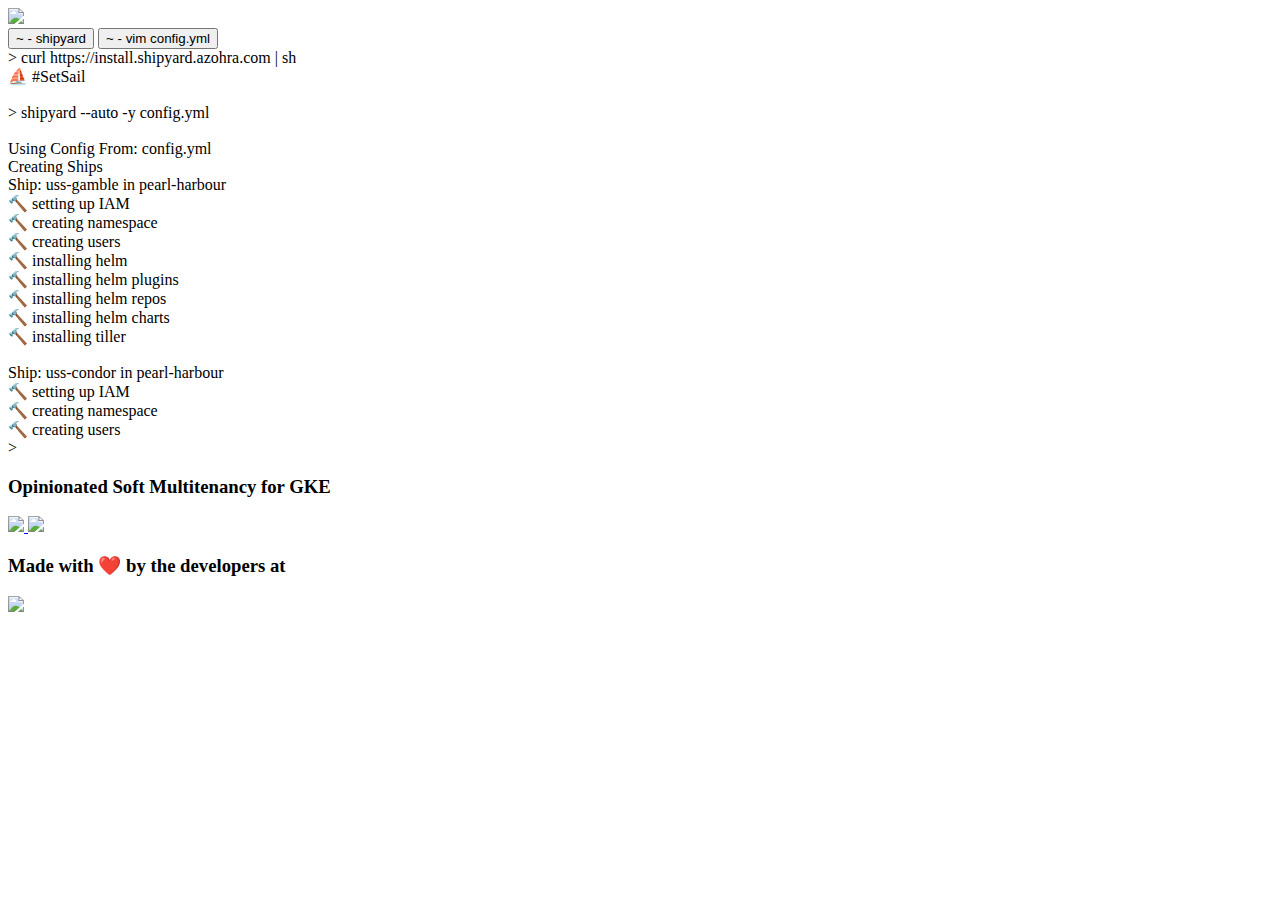
==== _static/_www/index.html @ 579c86fb "update favicon" ====
<!DOCTYPE html>
<html lang="en">

<head>
    <meta charset="UTF-8">
    <meta name="keywords" content="Shipyard, shipyard, Azohra, azohra">
    <meta name="author" content="Azohra">
    <link href="https://fonts.googleapis.com/css?family=Montserrat" rel="stylesheet">
    <link rel="stylesheet" href="css/style.css">
    <title>Shipyard</title>
</head>

<body>
    <!-- Site header, include logo and possibly some text -->
    <header>
        <div class="banner">
            <img class="block lead center" src="https://raw.githubusercontent.com/azohra/shipyard/master/_staic/img/logo-black.png">
        </div>
    </header>

    <!-- Terminal window -->
    <div class="container scale-up-center">
        <div class="bar">
            <div class="butt bg-red"></div>
            <div class="butt bg-yellow"></div>
            <div class="butt bg-green"></div>
        </div>
        <!-- Tab bar -->
        <div class="tab">
            <button id="initial" class="window-links" onclick="openTab(event, 'tab1')">~ - shipyard</button>
            <button class="window-links" onclick="openTab(event, 'tab2')">~ - vim config.yml</button>
        </div>

        <!-- Window that contains the script execution -->
        <div id="tab1" class="window">
            <div class="block center">
                <div class="console">
                    <span class="prompt">> </span>
                    <span class="command"> curl https://install.shipyard.azohra.com | sh</span><br>
                    <span class="prompt">⛵ #SetSail</span><br><br>
                    <span class="prompt">> </span>
                    <span class="command"> shipyard --auto -y config.yml</span><br><br>
                    <span class="command">Using Config From: </span>
                    <span class="accent">config.yml</span><br>
                    <span class="command">Creating Ships </span><br>
                    <span class="command">Ship: </span>
                    <span class="accent">uss-gamble in pearl-harbour</span><br>
                    <span class="prompt">🔨 setting up IAM</span><br>
                    <span class="prompt">🔨 creating namespace</span><br>
                    <span class="prompt">🔨 creating users</span><br>
                    <span class="prompt">🔨 installing helm</span><br>
                    <span class="prompt">🔨 installing helm plugins</span><br>
                    <span class="prompt">🔨 installing helm repos</span><br>
                    <span class="prompt">🔨 installing helm charts</span><br>
                    <span class="prompt">🔨 installing tiller</span><br><br>
                    <span class="command">Ship: </span>
                    <span class="accent">uss-condor in pearl-harbour</span><br>
                    <span class="prompt">🔨 setting up IAM</span><br>
                    <span class="prompt">🔨 creating namespace</span><br>
                    <span class="prompt">🔨 creating users</span><br>
                    <span class="prompt pulse">></span>
                </div>
            </div>
        </div>

        <!-- Window that contains the contents of shipyard_config -->
        <div id="tab2" class="window">
            <div class="block center">
                <div class="body console">
                    <span class="highlight pulse">~</span><br>
                    <span class="command">ships:</span><br><br>
                    <span class="command indent-1">uss-gamble:</span><br>
                    <span class="command indent-2">users:</span><<br>
                    <span class="prompt indent-3"> - { email:justin@azohra.com,   role: admin}</span><br>
                    <span class="prompt indent-3"> - { email:richard@azohra.com,  role: developer}</span><br>
                    <span class="prompt indent-3"> - { email:frank@azohra.com,    role: viewer}</span><br>
                    <span class="command indent-1">helm:</span><br>
                    <span class="command indent-2">plugins:</span><br>
                    <span class="command indent-3">gcs:</span><span class="prompt"> https://github.com/nouney/helm-gcs</span><br>
                    <span class="command indent-2">chart_repos:</span><br>
                    <span class="command indent-3">azohra:</span><span class="prompt"> gs://azohra-charts-repo</span><br>
                    <span class="command indent-2">charts:</span><br>
                    <span class="prompt indent-3">- stable/grafana</span><br>
                    <span class="prompt indent-3">- azohra/strapped</span><br>
                    <span class="command indent-1">labels:</span><br>
                    <span class="command indent-2">istio-injection:</span><span class="prompt"> enabled</span><br>
                    <span class="command indent-1">clusters:</span><br>
                    <span class="prompt indent-2"> - {name: pearl-harbour, project: azohra, region: us-east1}</span><br><br>

                    <span class="command indent-1">uss-condor:</span><br>
                    <span class="command indent-2">users:</span><<br>
                    <span class="prompt indent-3"> - { email:frank@azohra.com,    role: admin}</span><br>
                    <span class="command indent-1">clusters:</span><br>
                    <span class="prompt indent-2"> - {name: pearl-harbour, project: azohra, region: us-east1}</span><br>
                    <span class="accent">~</span>
                </div>
            </div>
        </div>
    </div>

    <!-- Middle content and links -->
    <div class="container">
        <h3>Opinionated Soft Multitenancy for GKE</h3>
        <div class="row">
            <a href="https://github.com/azohra/shipyard">
                <img class="row-img-small" src="logos/github.svg">
            </a>
            <a href="https://docs.shipyard.azohra.com">
                <img class="row-img-small" src="logos/docs.svg">
            </a>
        </div>
    </div>

    <!-- Footer content and links -->
    <footer>
        <h3>Made with ❤️ by the developers at</h3>
        <a href="https://azohra.com">
            <img class="item center" src="logos/black.png">
        </a>
    </footer>
</body>

</html>

<script>
    function openTab(evt, tabName) {
        // Declare all variables
        var i, tabcontent, tablinks;

        // Get all elements with class="tabcontent" and hide them
        tabcontent = document.getElementsByClassName("window");
        for (i = 0; i < tabcontent.length; i++) {
            tabcontent[i].style.display = "none";
        }

        // Get all elements with class="tablinks" and remove the class "active"
        tablinks = document.getElementsByClassName("window-links");
        for (i = 0; i < tablinks.length; i++) {
            tablinks[i].className = tablinks[i].className.replace(" active", "");
        }

        // Show the current tab, and add an "active" class to the button that opened the tab
        document.getElementById(tabName).style.display = "block";
        evt.currentTarget.className += " active";
    }

    document.getElementById("initial").click();
</script>
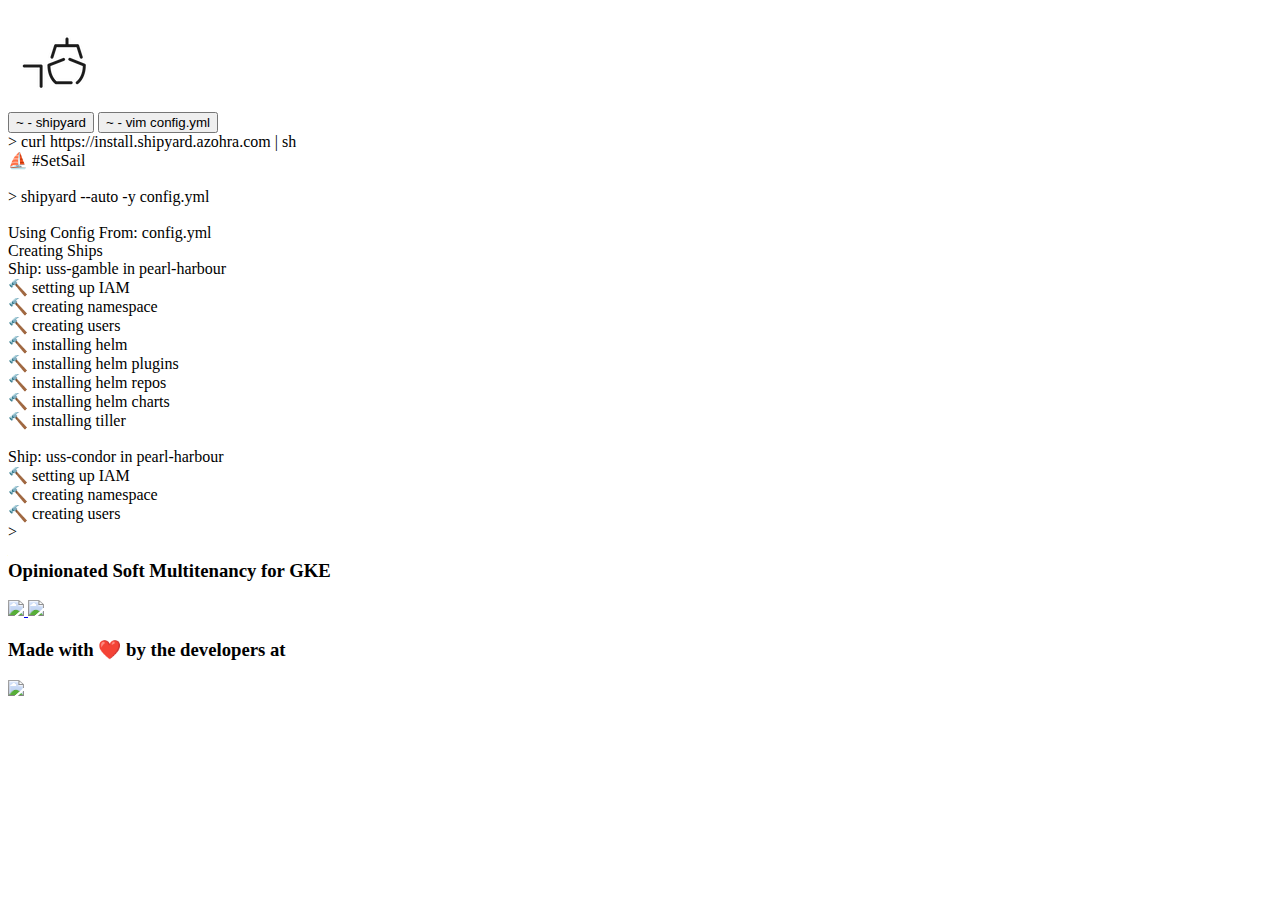
==== commit 8051a72c: "small website logo" ====
--- a/_static/_www/index.html
+++ b/_static/_www/index.html
@@ -14,7 +14,7 @@
     <!-- Site header, include logo and possibly some text -->
     <header>
         <div class="banner">
-            <img class="block lead center" src="https://raw.githubusercontent.com/azohra/shipyard/master/_staic/img/logo-black.png">
+            <img class="block lead center" src="logos/logo-black-100px.png">
         </div>
     </header>
 
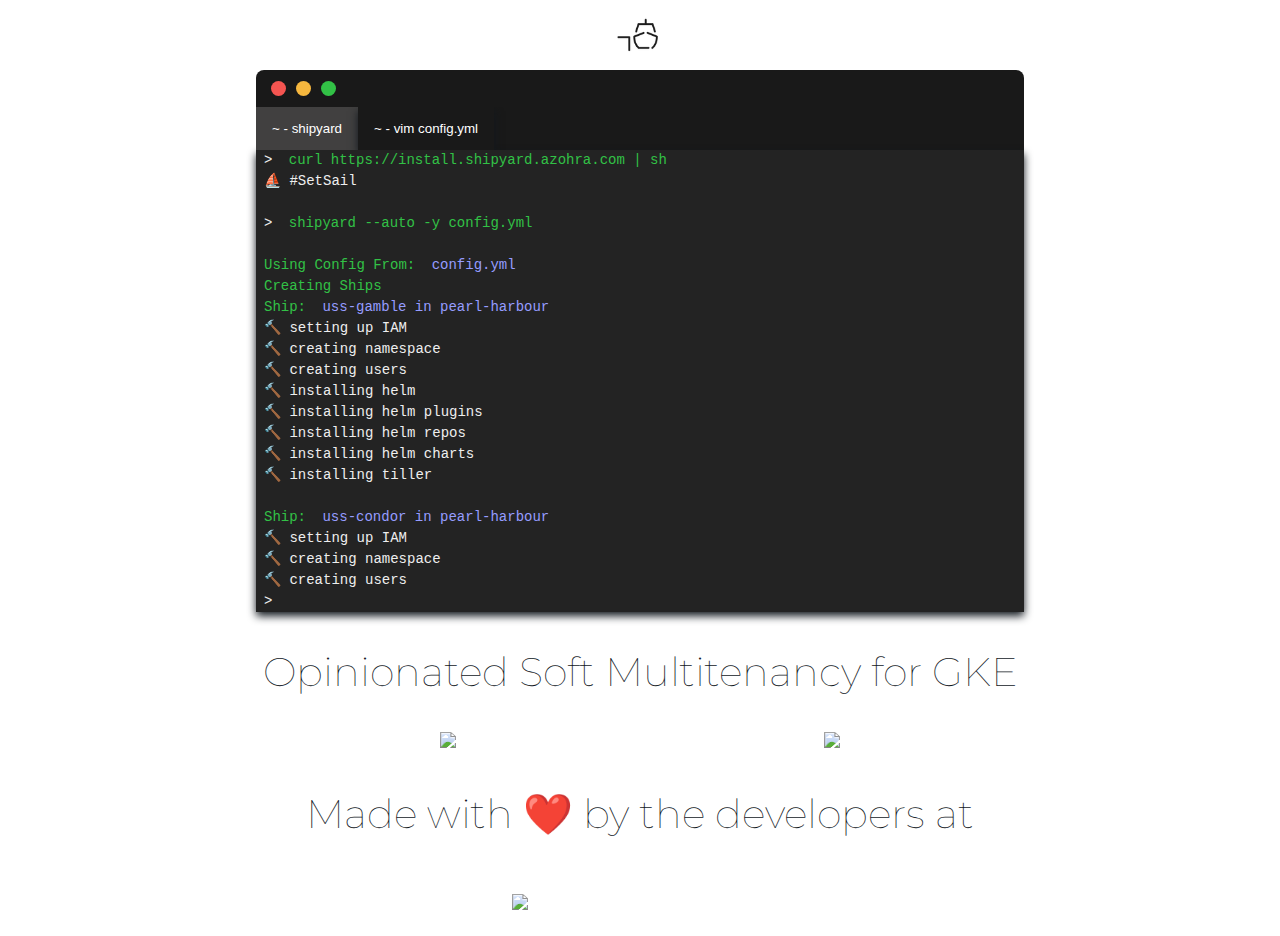
==== commit dcaebc25: "cleanup shit" ====
--- a/_static/_www/index.html
+++ b/_static/_www/index.html
@@ -17,7 +17,6 @@
             <img class="block lead center" src="logos/logo-black-100px.png">
         </div>
     </header>
-
     <!-- Terminal window -->
     <div class="container scale-up-center">
         <div class="bar">
@@ -97,7 +96,6 @@
             </div>
         </div>
     </div>
-
     <!-- Middle content and links -->
     <div class="container">
         <h3>Opinionated Soft Multitenancy for GKE</h3>
@@ -110,7 +108,6 @@
             </a>
         </div>
     </div>
-
     <!-- Footer content and links -->
     <footer>
         <h3>Made with ❤️ by the developers at</h3>
--- a/_static/_www/css/style.css
+++ b/_static/_www/css/style.css
@@ -0,0 +1,494 @@
+body, html {
+  margin: 0 !important;
+  padding: 0 !important;
+}
+
+body {
+  width: 100%;
+  background: #fff;
+  font-family: 'Montserrat', sans-serif;
+  font-weight: 300;
+  font-size: 14px;
+  line-height: 1.5;
+}
+
+footer {
+  text-align: center;
+}
+
+footer .item{
+  margin: 0;
+  padding: 20px;
+  width: 20vw;
+  height: auto;
+  display: inline-block;
+}
+
+.strapbox {
+  padding-bottom: 100px;
+}
+
+h1 {
+  color: #25313e;
+  font-size: 80px;
+  font-weight: 80;
+  text-align: center;
+  letter-spacing: 0.3rem;
+  margin-bottom: 1rem;
+  line-height: 1;
+}
+
+h2 {
+  color: #25313e;
+  font-size: 60px;
+  font-weight: 60;
+  text-align: center;
+  line-height: 1;
+}
+
+h3 {
+  color: #12181e;
+  font-size: 40px;
+  font-weight: 50;
+  text-align: center;
+  line-height: 1;
+}
+
+.spacer {
+  padding-top: 100px;
+  padding-bottom: 100px;
+}
+
+.window {
+  width: 60vw;
+  box-shadow: 0 0.25rem 0.5rem #12181e;
+  border-radius: 0 0 0.1rem 0.1rem;
+}
+
+.bar {
+  display: flex;
+  justify-content: left;
+  background: #191919;
+  height: 3vh;
+  width: auto;
+  min-height: 25px;
+  padding: 5px;
+  border-radius: 0.5rem 0.5rem 0 0;
+  overflow-wrap: break-word;
+}
+
+.butt {
+  align-self: center;
+  float: left;
+  margin-left: 10px;
+  height: 15px;
+  width: 15px;
+  border-radius: 100%;
+}
+
+.bg-red {
+  background: #f55551;
+}
+
+.bg-yellow {
+  background: #f6b73e;
+}
+
+.bg-green {
+  background: #32c146;
+}
+
+.btn, .btn::before, .btn::after {
+  width: 12px;
+  height: 12px;
+  border-radius: 100%;
+  display: block;
+}
+
+.btn {
+  background: #f6b73e;
+  position: relative;
+  margin-left: 38px;
+  top: 12px;
+}
+
+.btn::before, .btn::after {
+  content: " ";
+  position: absolute;
+}
+
+.btn::before {
+  background: #f55551;
+  margin-left: -20px;
+}
+
+.btn::after {
+  background: #32c146;
+  margin-left: 20px;
+}
+
+header {
+  margin-top: 0;
+  text-align: center;
+}
+
+nav {
+  width: 100vw;
+  height: auto;
+  text-align: right;
+}
+
+.icon {
+  width: 5vw;
+  height: auto;
+}
+
+.nav-item{
+  padding: 20px;
+  display: inline-block;
+  text-align: right;
+}
+
+.container {
+  margin: auto;
+  width: 60vw;
+  text-align: center;
+}
+
+.banner {
+  display: inline-block;
+  width: 5vw;
+  text-align: center;
+}
+
+.block {
+  text-align:left;
+  display: block;
+}
+
+.center {
+  margin-left: auto;
+  margin-right: auto;
+}
+
+.left {
+  margin:auto auto auto 0;
+}
+
+.right {
+  margin:auto 0 auto auto;
+}
+
+.window {
+  display: none;
+  width: 100%;
+  box-shadow: 0 0.25rem 0.5rem #12181e;
+  border-radius: 0 0 0.1rem 0.1rem;
+}
+
+.lead {
+  width: 100%;
+}
+
+h2.nav {
+  margin: 0;
+  padding: 0;
+}
+
+.bg-white {
+  background-color: #fff;
+}
+
+/* Animations */
+.scale-up-center {
+	-webkit-animation: scale-up-center 0.4s cubic-bezier(0.390, 0.575, 0.565, 1.000) both;
+	        animation: scale-up-center 0.4s cubic-bezier(0.390, 0.575, 0.565, 1.000) both;
+}
+
+@-webkit-keyframes scale-up-center {
+  0% {
+    -webkit-transform: scale(0.5);
+            transform: scale(0.5);
+  }
+  100% {
+    -webkit-transform: scale(1);
+            transform: scale(1);
+  }
+}
+
+@keyframes scale-up-center {
+  0% {
+    -webkit-transform: scale(0.5);
+            transform: scale(0.5);
+  }
+  100% {
+    -webkit-transform: scale(1);
+            transform: scale(1);
+  }
+}
+
+/* Styling for the console tabs */
+
+.tab {
+    overflow: hidden;
+    background: #191919;
+}
+
+.tab button {
+  box-shadow: 0 0.25rem 0.5rem #12181e;
+  background-color: inherit;
+  float: left;
+  border: none;
+  outline: none;
+  cursor: pointer;
+  padding: 14px 16px;
+  transition: 0.3s;
+  color: #fff;
+}
+
+.tab button:hover {
+  background-color: #302f2f;
+}
+
+.tab button.active {
+  
+  background-color: #414040;
+}
+
+/* Text styling */
+
+.indent-1{
+  padding-left: 10px;
+}
+
+.indent-2{
+  padding-left: 20px;
+}
+
+.indent-3{
+  padding-left: 30px;
+}
+
+/* Style for the the console text */
+
+.console {
+  background: #232323;
+  font-family: Courier, monospace;
+}
+
+span {
+  overflow-wrap: break-word;
+  margin-left: 8px;
+}
+
+.console .accent {
+  color: #969cff
+}
+
+.console .highlight {
+  background-color: #bbbbbb;
+  color: #3b3b3b;
+}
+
+.console .command {
+  color: #32c146;
+}
+
+.console .prompt {
+  color: #eeeeee;
+}
+
+.console .comment {
+  color: #fff;
+  opacity: 0.5;
+}
+
+.console .pulse {
+  -webkit-animation: pulse 1s ease-in-out infinite;
+  -moz-animation: pulse 1s ease-in-out infinite;
+  animation: pulse 1s ease-in-out infinite;
+}
+
+.m0 {
+  margin: 0;
+}
+
+/* Style for flexbox divs */
+
+.row { 
+  display: flex;
+  flex-wrap: nowrap;
+  justify-content: center;
+}
+
+.row-img-small {
+  width: 5vw;
+  height: auto;
+  margin: auto;
+}
+
+a {
+  margin: auto;
+}
+
+/* Pulse animation */
+
+@-webkit-keyframes pulse {
+  0% {
+    opacity: 0;
+  }
+  50% {
+    opacity: 1;
+  }
+  100% {
+    opacity: 0;
+  }
+}
+@-moz-keyframes pulse {
+  0% {
+    opacity: 0;
+  }
+  50% {
+    opacity: 1;
+  }
+  100% {
+    opacity: 0;
+  }
+}
+@keyframes pulse {
+  0% {
+    opacity: 0;
+  }
+  50% {
+    opacity: 1;
+  }
+  100% {
+    opacity: 0;
+  }
+}
+
+/* Media query for mobile screens */
+
+@media (max-width: 1000px) {
+  .container {
+    width: 100vw;
+  }
+
+  .banner {
+    width: 5vw;
+  }
+
+  .nav {
+    height: 0;
+    visibility: hidden;
+  }
+
+  .icon {
+    width: 32px;
+    height: auto;
+  }
+
+  .bar {
+    display: flex;
+    justify-content: left;
+    background: #191919;
+    height: 2vh;
+    width: auto;
+    min-height: 25px;
+    padding: 5px;
+    border-radius: 0.5rem 0.5rem 0 0;
+    overflow-wrap: break-word;
+  }
+
+  h1 {
+    color: #25313e;
+    font-size: 40px;
+    font-weight: 80;
+    text-align: center;
+    letter-spacing: 0.3rem;
+    margin-bottom: 1rem;
+    line-height: 1;
+  }
+
+  h2 {
+    font-family: 'Montserrat', sans-serif;
+    color: #12181e;
+    font-size: 30px;
+    font-weight: 60;
+    text-align: center;
+    line-height: 1;
+  }
+
+  h3 {
+    font-family: 'Montserrat', sans-serif;
+    color: #12181e;
+    font-size: 20px;
+    font-weight: 50;
+    text-align: center;
+    line-height: 1;
+  }
+
+  footer .item{
+    margin: 0;
+    padding: 20px;
+    width: 40vw;
+    height: auto;
+    display: inline-block;
+  }
+
+}
+
+@keyframes fade-in {
+  from {opacity: 0; transform: scale(.7,.7)}
+  to {opacity: 1;}
+}
+.fade-in-element {
+animation: fade-in 2.0s;
+}
+
+.hidden {
+  opacity: 0;
+}
+
+.roll-in-left {
+	-webkit-animation: roll-in-left 0.6s ease-out both;
+	        animation: roll-in-left 0.6s ease-out both;
+}
+
+/* ----------------------------------------------
+ * Generated by Animista on 2018-11-23 16:46:41
+ * w: http://animista.net, t: @cssanimista
+ * ---------------------------------------------- */
+
+/**
+ * ----------------------------------------
+ * animation roll-in-left
+ * ----------------------------------------
+ */
+ @-webkit-keyframes roll-in-left {
+  0% {
+    -webkit-transform: translateX(-800px) rotate(-540deg);
+            transform: translateX(-800px) rotate(-540deg);
+    opacity: 0;
+  }
+  100% {
+    -webkit-transform: translateX(0) rotate(0deg);
+            transform: translateX(0) rotate(0deg);
+    opacity: 1;
+  }
+}
+@keyframes roll-in-left {
+  0% {
+    -webkit-transform: translateX(-800px) rotate(-540deg);
+            transform: translateX(-800px) rotate(-540deg);
+    opacity: 0;
+  }
+  100% {
+    -webkit-transform: translateX(0) rotate(0deg);
+            transform: translateX(0) rotate(0deg);
+    opacity: 1;
+  }
+}
+
+
+
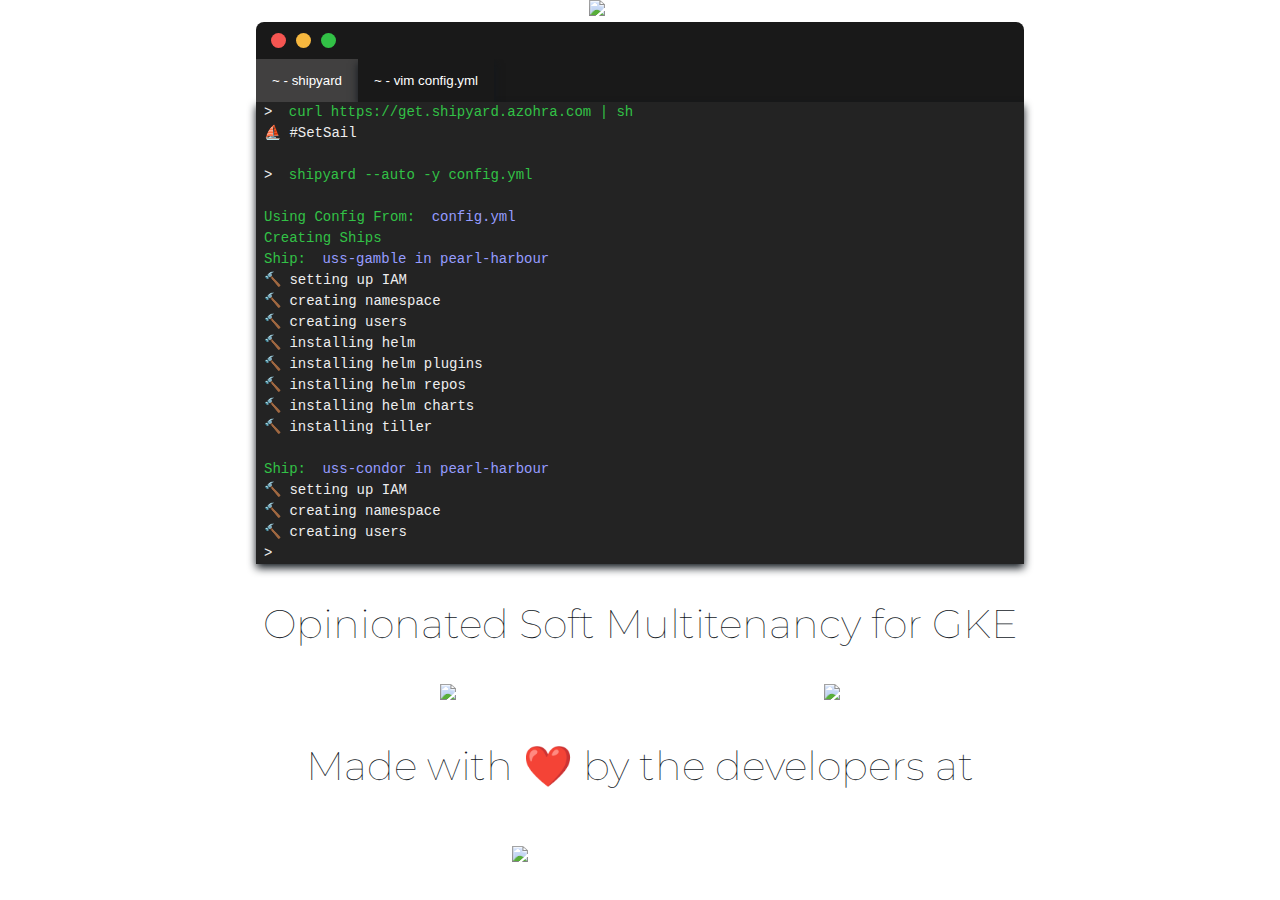
==== commit 4ae2ba10: "new installer domain" ====
--- a/_static/_www/index.html
+++ b/_static/_www/index.html
@@ -14,7 +14,7 @@
     <!-- Site header, include logo and possibly some text -->
     <header>
         <div class="banner">
-            <img class="block lead center" src="logos/logo-black-100px.png">
+            <img class="block lead center" src="logos/logo-black-1200px.png">
         </div>
     </header>
     <!-- Terminal window -->
@@ -35,7 +35,7 @@
             <div class="block center">
                 <div class="console">
                     <span class="prompt">> </span>
-                    <span class="command"> curl https://install.shipyard.azohra.com | sh</span><br>
+                    <span class="command"> curl https://get.shipyard.azohra.com | sh</span><br>
                     <span class="prompt">⛵ #SetSail</span><br><br>
                     <span class="prompt">> </span>
                     <span class="command"> shipyard --auto -y config.yml</span><br><br>
--- a/_static/_www/css/style.css
+++ b/_static/_www/css/style.css
@@ -157,7 +157,7 @@
 
 .banner {
   display: inline-block;
-  width: 5vw;
+  width: 8vw;
   text-align: center;
 }
 
@@ -322,7 +322,7 @@
 }
 
 .row-img-small {
-  width: 5vw;
+  width: 10vw;
   height: auto;
   margin: auto;
 }
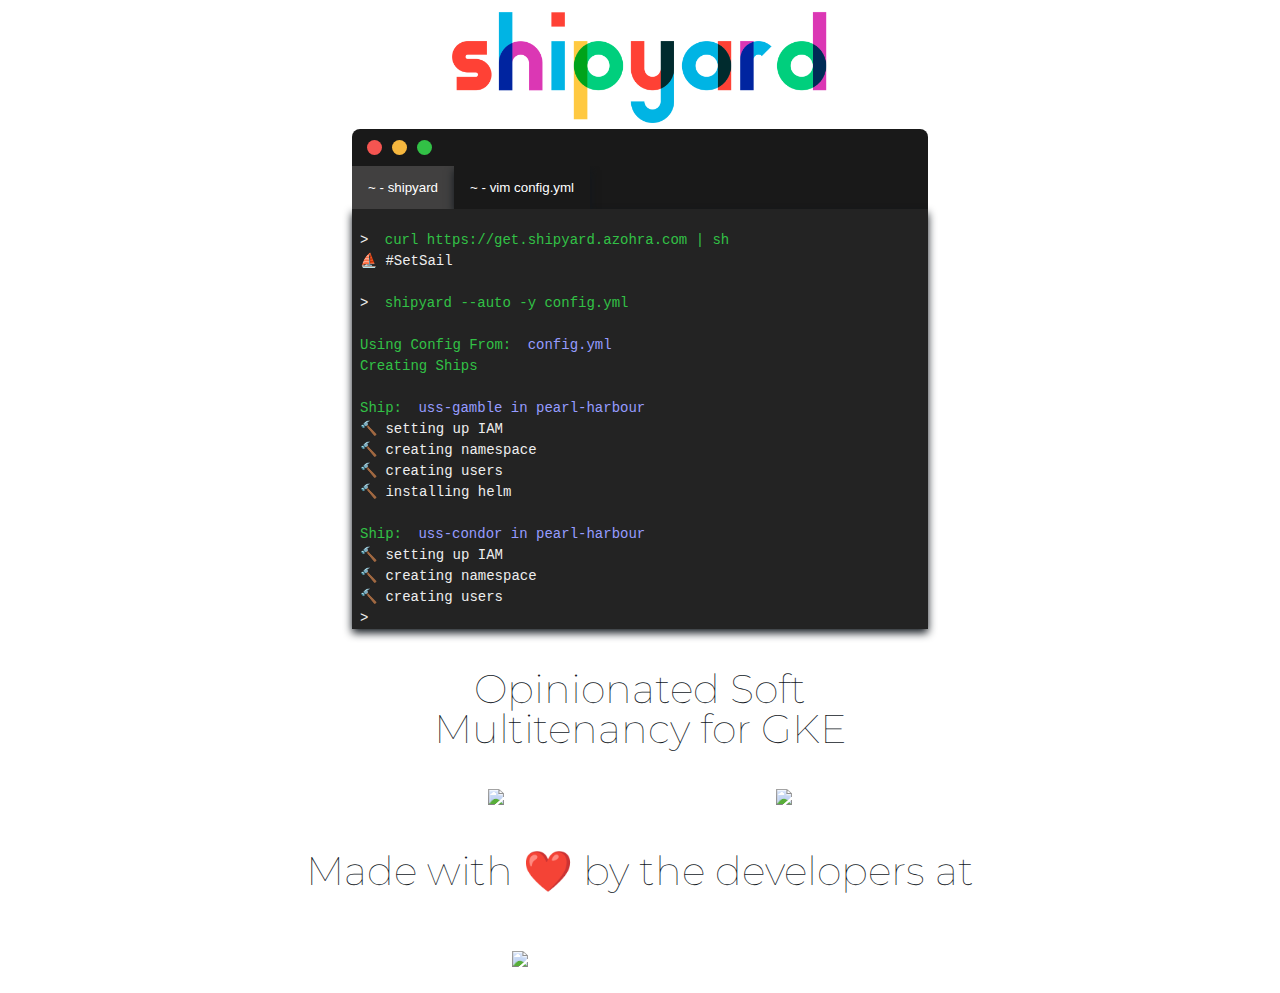
==== commit 7deaecc9: "new logo" ====
--- a/_static/_www/index.html
+++ b/_static/_www/index.html
@@ -14,7 +14,7 @@
     <!-- Site header, include logo and possibly some text -->
     <header>
         <div class="banner">
-            <img class="block lead center" src="logos/logo-black-1200px.png">
+            <img class="block lead center" src="logos/logo-lower-800.png">
         </div>
     </header>
     <!-- Terminal window -->
@@ -34,24 +34,20 @@
         <div id="tab1" class="window">
             <div class="block center">
                 <div class="console">
-                    <span class="prompt">> </span>
+                    <br><span class="prompt">> </span>
                     <span class="command"> curl https://get.shipyard.azohra.com | sh</span><br>
                     <span class="prompt">⛵ #SetSail</span><br><br>
                     <span class="prompt">> </span>
                     <span class="command"> shipyard --auto -y config.yml</span><br><br>
                     <span class="command">Using Config From: </span>
                     <span class="accent">config.yml</span><br>
-                    <span class="command">Creating Ships </span><br>
+                    <span class="command">Creating Ships </span><br><br>
                     <span class="command">Ship: </span>
                     <span class="accent">uss-gamble in pearl-harbour</span><br>
                     <span class="prompt">🔨 setting up IAM</span><br>
                     <span class="prompt">🔨 creating namespace</span><br>
                     <span class="prompt">🔨 creating users</span><br>
-                    <span class="prompt">🔨 installing helm</span><br>
-                    <span class="prompt">🔨 installing helm plugins</span><br>
-                    <span class="prompt">🔨 installing helm repos</span><br>
-                    <span class="prompt">🔨 installing helm charts</span><br>
-                    <span class="prompt">🔨 installing tiller</span><br><br>
+                    <span class="prompt">🔨 installing helm</span><br><br>
                     <span class="command">Ship: </span>
                     <span class="accent">uss-condor in pearl-harbour</span><br>
                     <span class="prompt">🔨 setting up IAM</span><br>
@@ -72,7 +68,6 @@
                     <span class="command indent-2">users:</span><<br>
                     <span class="prompt indent-3"> - { email:justin@azohra.com,   role: admin}</span><br>
                     <span class="prompt indent-3"> - { email:richard@azohra.com,  role: developer}</span><br>
-                    <span class="prompt indent-3"> - { email:frank@azohra.com,    role: viewer}</span><br>
                     <span class="command indent-1">helm:</span><br>
                     <span class="command indent-2">plugins:</span><br>
                     <span class="command indent-3">gcs:</span><span class="prompt"> https://github.com/nouney/helm-gcs</span><br>
@@ -80,7 +75,6 @@
                     <span class="command indent-3">azohra:</span><span class="prompt"> gs://azohra-charts-repo</span><br>
                     <span class="command indent-2">charts:</span><br>
                     <span class="prompt indent-3">- stable/grafana</span><br>
-                    <span class="prompt indent-3">- azohra/strapped</span><br>
                     <span class="command indent-1">labels:</span><br>
                     <span class="command indent-2">istio-injection:</span><span class="prompt"> enabled</span><br>
                     <span class="command indent-1">clusters:</span><br>
--- a/_static/_www/css/style.css
+++ b/_static/_www/css/style.css
@@ -128,7 +128,7 @@
 }
 
 header {
-  margin-top: 0;
+  margin-top: 10px;
   text-align: center;
 }
 
@@ -151,13 +151,13 @@
 
 .container {
   margin: auto;
-  width: 60vw;
+  width: 45vw;
   text-align: center;
 }
 
 .banner {
   display: inline-block;
-  width: 8vw;
+  width: 30vw;
   text-align: center;
 }
 
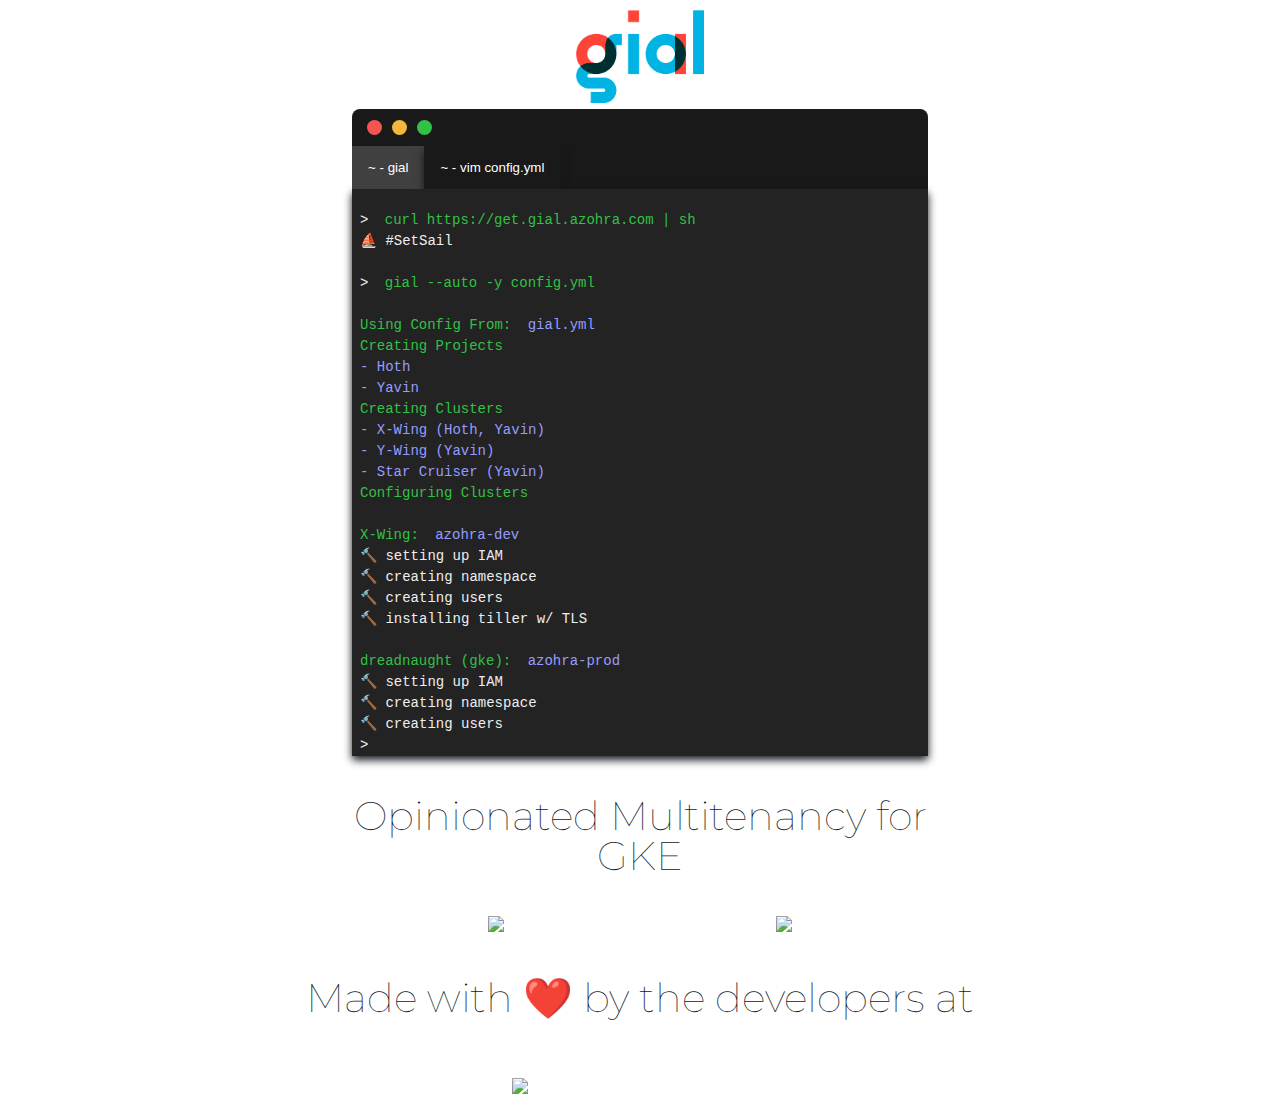
==== commit 6a9293f7: "Added logos" ====
--- a/_static/_www/index.html
+++ b/_static/_www/index.html
@@ -3,18 +3,18 @@
 
 <head>
     <meta charset="UTF-8">
-    <meta name="keywords" content="Shipyard, shipyard, Azohra, azohra">
+    <meta name="keywords" content="gial, gial, Azohra, azohra">
     <meta name="author" content="Azohra">
     <link href="https://fonts.googleapis.com/css?family=Montserrat" rel="stylesheet">
     <link rel="stylesheet" href="css/style.css">
-    <title>Shipyard</title>
+    <title>gial</title>
 </head>
 
 <body>
     <!-- Site header, include logo and possibly some text -->
     <header>
         <div class="banner">
-            <img class="block lead center" src="logos/logo-lower-800.png">
+            <img class="block lead center" src="logos/gial_name.png">
         </div>
     </header>
     <!-- Terminal window -->
@@ -26,7 +26,7 @@
         </div>
         <!-- Tab bar -->
         <div class="tab">
-            <button id="initial" class="window-links" onclick="openTab(event, 'tab1')">~ - shipyard</button>
+            <button id="initial" class="window-links" onclick="openTab(event, 'tab1')">~ - gial</button>
             <button class="window-links" onclick="openTab(event, 'tab2')">~ - vim config.yml</button>
         </div>
 
@@ -35,21 +35,28 @@
             <div class="block center">
                 <div class="console">
                     <br><span class="prompt">> </span>
-                    <span class="command"> curl https://get.shipyard.azohra.com | sh</span><br>
+                    <span class="command"> curl https://get.gial.azohra.com | sh</span><br>
                     <span class="prompt">⛵ #SetSail</span><br><br>
                     <span class="prompt">> </span>
-                    <span class="command"> shipyard --auto -y config.yml</span><br><br>
+                    <span class="command"> gial --auto -y config.yml</span><br><br>
                     <span class="command">Using Config From: </span>
-                    <span class="accent">config.yml</span><br>
-                    <span class="command">Creating Ships </span><br><br>
-                    <span class="command">Ship: </span>
-                    <span class="accent">uss-gamble in pearl-harbour</span><br>
+                    <span class="accent">gial.yml</span><br>
+                    <span class="command">Creating Projects</span><br>
+                    <span class="accent">- Hoth</span><br>
+                    <span class="accent">- Yavin</span><br>
+                    <span class="command">Creating Clusters</span><br>
+                    <span class="accent">- X-Wing (Hoth, Yavin)</span><br>
+                    <span class="accent">- Y-Wing (Yavin)</span><br>
+                    <span class="accent">- Star Cruiser (Yavin)</span><br>
+                    <span class="command">Configuring Clusters</span><br><br>
+                    <span class="command">X-Wing:</span>
+                    <span class="accent">azohra-dev</span><br>
                     <span class="prompt">🔨 setting up IAM</span><br>
                     <span class="prompt">🔨 creating namespace</span><br>
                     <span class="prompt">🔨 creating users</span><br>
-                    <span class="prompt">🔨 installing helm</span><br><br>
-                    <span class="command">Ship: </span>
-                    <span class="accent">uss-condor in pearl-harbour</span><br>
+                    <span class="prompt">🔨 installing tiller w/ TLS</span><br><br>
+                    <span class="command">dreadnaught (gke):</span>
+                    <span class="accent">azohra-prod</span><br>
                     <span class="prompt">🔨 setting up IAM</span><br>
                     <span class="prompt">🔨 creating namespace</span><br>
                     <span class="prompt">🔨 creating users</span><br>
@@ -58,12 +65,12 @@
             </div>
         </div>
 
-        <!-- Window that contains the contents of shipyard_config -->
+        <!-- Window that contains the contents of gial_config -->
         <div id="tab2" class="window">
             <div class="block center">
                 <div class="body console">
                     <span class="highlight pulse">~</span><br>
-                    <span class="command">ships:</span><br><br>
+                    <span class="command">cabins:</span><br><br>
                     <span class="command indent-1">uss-gamble:</span><br>
                     <span class="command indent-2">users:</span><<br>
                     <span class="prompt indent-3"> - { email:justin@azohra.com,   role: admin}</span><br>
@@ -92,12 +99,12 @@
     </div>
     <!-- Middle content and links -->
     <div class="container">
-        <h3>Opinionated Soft Multitenancy for GKE</h3>
+        <h3>Opinionated Multitenancy for GKE</h3>
         <div class="row">
-            <a href="https://github.com/azohra/shipyard">
+            <a href="https://github.com/azohra/gial">
                 <img class="row-img-small" src="logos/github.svg">
             </a>
-            <a href="https://docs.shipyard.azohra.com">
+            <a href="https://docs.gial.azohra.com">
                 <img class="row-img-small" src="logos/docs.svg">
             </a>
         </div>
--- a/_static/_www/css/style.css
+++ b/_static/_www/css/style.css
@@ -157,7 +157,7 @@
 
 .banner {
   display: inline-block;
-  width: 30vw;
+  width: 10vw;
   text-align: center;
 }
 
